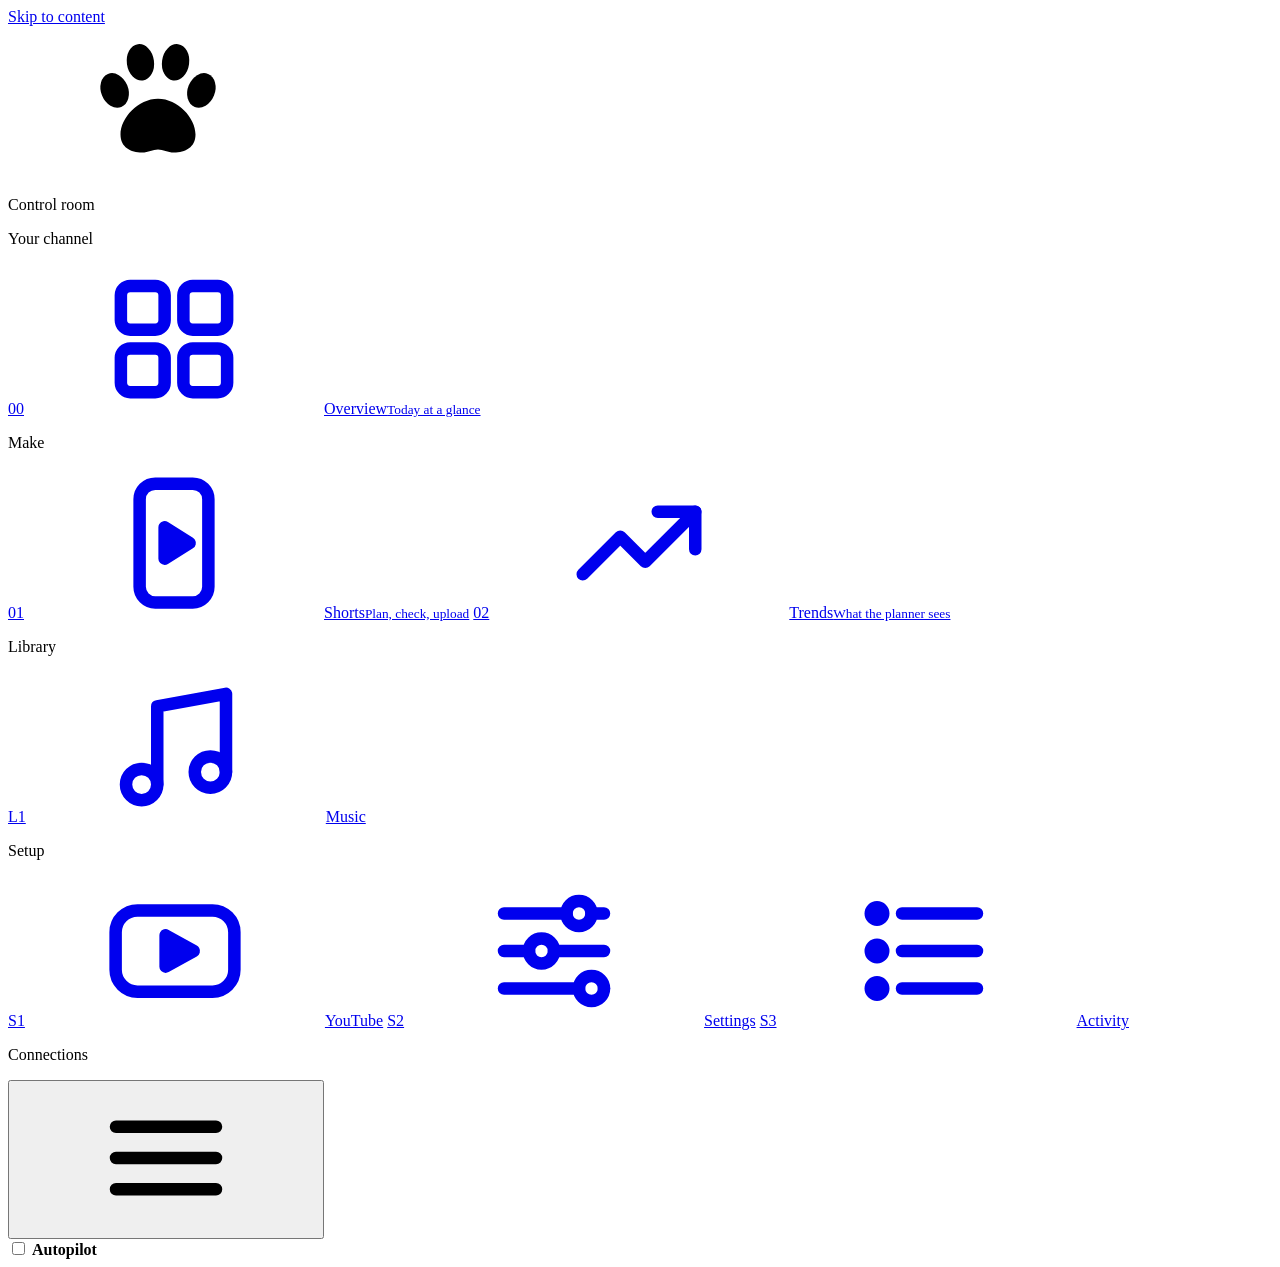
==== dashboard/index.html @ 1d624790 "v1: systematic white dashboard, 36 music tracks with their credit line at upload The dashboard is re" ====
<!doctype html>
<html lang="en">
<head>
  <meta charset="utf-8">
  <meta name="viewport" content="width=device-width, initial-scale=1, viewport-fit=cover">
  <title>Control room</title>
  <meta name="theme-color" content="#f3f3ef">
  <link rel="icon" href="data:image/svg+xml,%3Csvg xmlns='http://www.w3.org/2000/svg' viewBox='0 0 64 64'%3E%3Crect width='64' height='64' rx='14' fill='%23151513'/%3E%3Cg fill='%23e5482b'%3E%3Cellipse cx='32' cy='41' rx='11' ry='9.5'/%3E%3Cellipse cx='17' cy='29' rx='4.6' ry='6'/%3E%3Cellipse cx='26' cy='20' rx='4.6' ry='6.2'/%3E%3Cellipse cx='38' cy='20' rx='4.6' ry='6.2'/%3E%3Cellipse cx='47' cy='29' rx='4.6' ry='6'/%3E%3C/g%3E%3C/svg%3E">
  <link rel="preconnect" href="https://fonts.googleapis.com">
  <link rel="preconnect" href="https://fonts.gstatic.com" crossorigin>
  <link rel="stylesheet" href="https://fonts.googleapis.com/css2?family=IBM+Plex+Mono:wght@400;500;600&family=IBM+Plex+Sans:ital,wght@0,400;0,500;0,600;0,700;1,400&display=swap">
  <link rel="stylesheet" href="/ui/app.css">
</head>
<body>
  <svg width="0" height="0" style="position:absolute" aria-hidden="true">
    <symbol id="paw" viewBox="0 0 64 64">
      <path fill="currentColor" d="M32 31c8.5 0 16 8.2 16 15.3 0 5.5-4.4 7.7-9.2 7.7-2.7 0-4.6-1.3-6.8-1.3s-4.1 1.3-6.8 1.3C20.4 54 16 51.8 16 46.3 16 39.2 23.5 31 32 31z"/>
      <ellipse fill="currentColor" cx="13.5" cy="27.5" rx="5.8" ry="7.6" transform="rotate(-22 13.5 27.5)"/>
      <ellipse fill="currentColor" cx="24.5" cy="15.5" rx="5.8" ry="7.8" transform="rotate(-8 24.5 15.5)"/>
      <ellipse fill="currentColor" cx="39.5" cy="15.5" rx="5.8" ry="7.8" transform="rotate(8 39.5 15.5)"/>
      <ellipse fill="currentColor" cx="50.5" cy="27.5" rx="5.8" ry="7.6" transform="rotate(22 50.5 27.5)"/>
    </symbol>
    <symbol id="ic-overview" viewBox="0 0 24 24"><g fill="none" stroke="currentColor" stroke-width="2" stroke-linejoin="round"><rect x="3.5" y="3.5" width="7" height="7" rx="1.5"/><rect x="13.5" y="3.5" width="7" height="7" rx="1.5"/><rect x="3.5" y="13.5" width="7" height="7" rx="1.5"/><rect x="13.5" y="13.5" width="7" height="7" rx="1.5"/></g></symbol>
    <symbol id="ic-shorts" viewBox="0 0 24 24"><g fill="none" stroke="currentColor" stroke-width="2" stroke-linejoin="round"><rect x="6.5" y="2.5" width="11" height="19" rx="2.5"/><path d="M10.5 9.5v5l4-2.5z" fill="currentColor"/></g></symbol>
    <symbol id="ic-trends" viewBox="0 0 24 24"><g fill="none" stroke="currentColor" stroke-width="2" stroke-linecap="round" stroke-linejoin="round"><path d="M3 17l6-6 4 4 8-8"/><path d="M15 7h6v6"/></g></symbol>
    <symbol id="ic-music" viewBox="0 0 24 24"><g fill="none" stroke="currentColor" stroke-width="2" stroke-linecap="round" stroke-linejoin="round"><path d="M9 18V5.5l11-2V16"/><circle cx="6.5" cy="18" r="2.5"/><circle cx="17.5" cy="16" r="2.5"/></g></symbol>
    <symbol id="ic-youtube" viewBox="0 0 24 24"><g fill="none" stroke="currentColor" stroke-width="2" stroke-linejoin="round"><rect x="2.5" y="5.5" width="19" height="13" rx="3.5"/><path d="M10.5 9.5v5l4.5-2.5z" fill="currentColor"/></g></symbol>
    <symbol id="ic-settings" viewBox="0 0 24 24"><g fill="none" stroke="currentColor" stroke-width="2" stroke-linecap="round"><path d="M4 6h10M18 6h2M4 12h4M12 12h8M4 18h12M20 18h0"/><circle cx="16" cy="6" r="2"/><circle cx="10" cy="12" r="2"/><circle cx="18" cy="18" r="2"/></g></symbol>
    <symbol id="ic-activity" viewBox="0 0 24 24"><g fill="none" stroke="currentColor" stroke-width="2" stroke-linecap="round"><path d="M8 6h12M8 12h12M8 18h12"/><circle cx="4" cy="6" r="1" fill="currentColor"/><circle cx="4" cy="12" r="1" fill="currentColor"/><circle cx="4" cy="18" r="1" fill="currentColor"/></g></symbol>
    <symbol id="ic-menu" viewBox="0 0 24 24"><path d="M4 7h16M4 12h16M4 17h16" fill="none" stroke="currentColor" stroke-width="2" stroke-linecap="round"/></symbol>
  </svg>

  <a class="skip" href="#main">Skip to content</a>

  <div class="app">
    <aside class="sidebar" id="sidebar" aria-label="Sections">
      <div class="brand">
        <span class="brand-mark" aria-hidden="true"><svg><use href="#paw"/></svg></span>
        <div>
          <p class="brand-eyebrow">Control room</p>
          <p class="brand-name" id="channel-name">Your channel</p>
        </div>
      </div>
      <nav class="nav" id="nav">
        <a href="#overview" data-view="overview"><span class="nav-num">00</span><svg class="nav-ic"><use href="#ic-overview"/></svg><span class="nav-label">Overview<small>Today at a glance</small></span></a>
        <p class="nav-group">Make</p>
        <a href="#shorts" data-view="shorts"><span class="nav-num">01</span><svg class="nav-ic"><use href="#ic-shorts"/></svg><span class="nav-label">Shorts<small>Plan, check, upload</small></span><span class="nav-count" id="count-shorts"></span></a>
        <a href="#trends" data-view="trends"><span class="nav-num">02</span><svg class="nav-ic"><use href="#ic-trends"/></svg><span class="nav-label">Trends<small>What the planner sees</small></span></a>
        <p class="nav-group">Library</p>
        <a href="#music" data-view="music"><span class="nav-num">L1</span><svg class="nav-ic"><use href="#ic-music"/></svg><span class="nav-label">Music</span><span class="nav-count" id="count-music"></span></a>
        <p class="nav-group">Setup</p>
        <a href="#youtube" data-view="youtube"><span class="nav-num">S1</span><svg class="nav-ic"><use href="#ic-youtube"/></svg><span class="nav-label">YouTube</span></a>
        <a href="#settings" data-view="settings"><span class="nav-num">S2</span><svg class="nav-ic"><use href="#ic-settings"/></svg><span class="nav-label">Settings</span></a>
        <a href="#activity" data-view="activity"><span class="nav-num">S3</span><svg class="nav-ic"><use href="#ic-activity"/></svg><span class="nav-label">Activity</span></a>
      </nav>
      <div class="connections">
        <p class="nav-group">Connections</p>
        <ul id="services"></ul>
      </div>
    </aside>
    <div class="scrim" id="scrim" hidden></div>

    <div class="main-col">
      <header class="topbar">
        <button class="icon-btn menu-btn" id="menu-btn" type="button" aria-label="Open the menu" aria-controls="sidebar" aria-expanded="false"><svg><use href="#ic-menu"/></svg></button>
        <div class="taskbar" id="task" aria-live="polite"></div>
        <label class="switch" id="pause-switch">
          <input type="checkbox" id="autopost" role="switch">
          <span class="switch-track" aria-hidden="true"><span class="switch-thumb"></span></span>
          <span class="switch-text"><b id="autopost-label">Autopilot</b><small id="autopost-sub"></small></span>
        </label>
      </header>

      <main id="main" tabindex="-1">
        <section class="view" id="view-overview" aria-label="Overview"></section>
        <section class="view" id="view-shorts" aria-label="Shorts" hidden></section>
        <section class="view" id="view-trends" aria-label="Trends" hidden></section>
        <section class="view" id="view-music" aria-label="Music" hidden></section>
        <section class="view" id="view-youtube" aria-label="YouTube" hidden></section>
        <section class="view" id="view-settings" aria-label="Settings" hidden></section>
        <section class="view" id="view-activity" aria-label="Activity" hidden></section>
      </main>
    </div>
  </div>

  <div class="toasts" id="toasts"></div>
  <script type="module" src="/ui/app.js"></script>
</body>
</html>
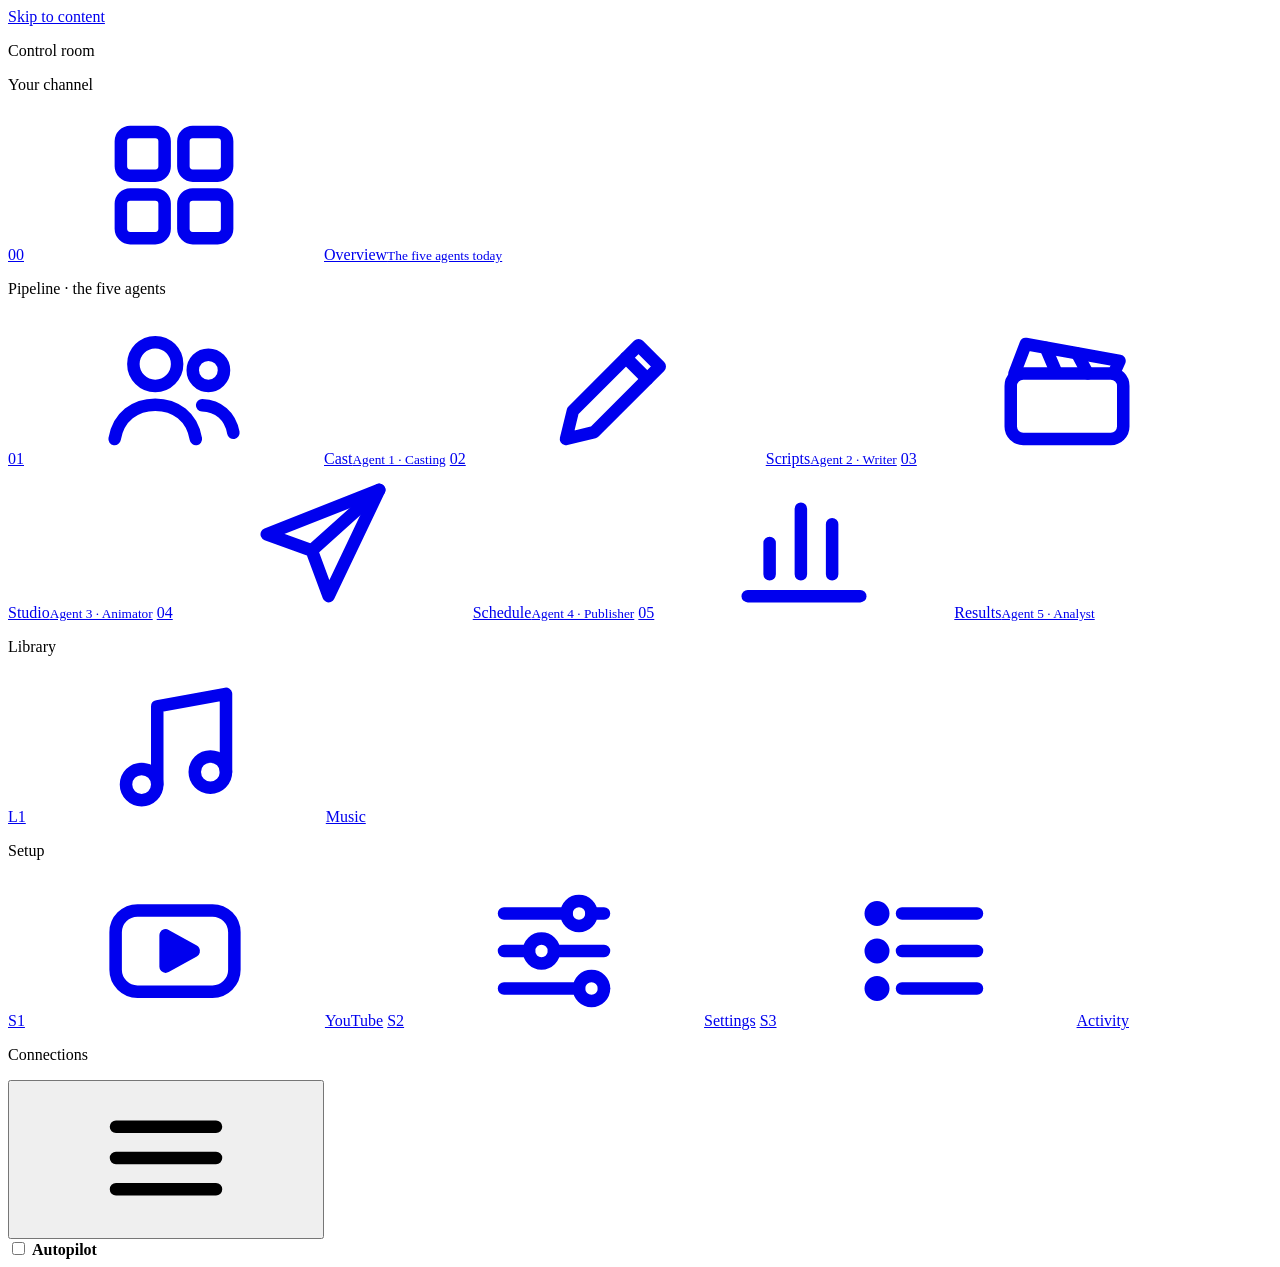
==== commit 6e7b2456: "v3: cartoon sketches by five agents (casting, writer, animator, publisher, analyst) Code-drawn puppe" ====
--- a/dashboard/index.html
+++ b/dashboard/index.html
@@ -5,7 +5,7 @@
   <meta name="viewport" content="width=device-width, initial-scale=1, viewport-fit=cover">
   <title>Control room</title>
   <meta name="theme-color" content="#f3f3ef">
-  <link rel="icon" href="data:image/svg+xml,%3Csvg xmlns='http://www.w3.org/2000/svg' viewBox='0 0 64 64'%3E%3Crect width='64' height='64' rx='14' fill='%23151513'/%3E%3Cg fill='%23e5482b'%3E%3Cellipse cx='32' cy='41' rx='11' ry='9.5'/%3E%3Cellipse cx='17' cy='29' rx='4.6' ry='6'/%3E%3Cellipse cx='26' cy='20' rx='4.6' ry='6.2'/%3E%3Cellipse cx='38' cy='20' rx='4.6' ry='6.2'/%3E%3Cellipse cx='47' cy='29' rx='4.6' ry='6'/%3E%3C/g%3E%3C/svg%3E">
+  <link rel="icon" href="data:image/svg+xml,%3Csvg xmlns='http://www.w3.org/2000/svg' viewBox='0 0 64 64'%3E%3Crect width='64' height='64' rx='14' fill='%23151513'/%3E%3Cpath d='M25 19v26l21-13z' fill='%23e5482b'/%3E%3C/svg%3E">
   <link rel="preconnect" href="https://fonts.googleapis.com">
   <link rel="preconnect" href="https://fonts.gstatic.com" crossorigin>
   <link rel="stylesheet" href="https://fonts.googleapis.com/css2?family=IBM+Plex+Mono:wght@400;500;600&family=IBM+Plex+Sans:ital,wght@0,400;0,500;0,600;0,700;1,400&display=swap">
@@ -13,16 +13,13 @@
 </head>
 <body>
   <svg width="0" height="0" style="position:absolute" aria-hidden="true">
-    <symbol id="paw" viewBox="0 0 64 64">
-      <path fill="currentColor" d="M32 31c8.5 0 16 8.2 16 15.3 0 5.5-4.4 7.7-9.2 7.7-2.7 0-4.6-1.3-6.8-1.3s-4.1 1.3-6.8 1.3C20.4 54 16 51.8 16 46.3 16 39.2 23.5 31 32 31z"/>
-      <ellipse fill="currentColor" cx="13.5" cy="27.5" rx="5.8" ry="7.6" transform="rotate(-22 13.5 27.5)"/>
-      <ellipse fill="currentColor" cx="24.5" cy="15.5" rx="5.8" ry="7.8" transform="rotate(-8 24.5 15.5)"/>
-      <ellipse fill="currentColor" cx="39.5" cy="15.5" rx="5.8" ry="7.8" transform="rotate(8 39.5 15.5)"/>
-      <ellipse fill="currentColor" cx="50.5" cy="27.5" rx="5.8" ry="7.6" transform="rotate(22 50.5 27.5)"/>
-    </symbol>
+    <!-- one emblem per agent, plus the navigation icons -->
+    <symbol id="em-casting" viewBox="0 0 24 24"><g fill="none" stroke="currentColor" stroke-width="2" stroke-linecap="round" stroke-linejoin="round"><circle cx="9" cy="8" r="3.5"/><path d="M2.5 20c.6-3.6 3.3-5.5 6.5-5.5s5.9 1.9 6.5 5.5"/><circle cx="17.5" cy="9" r="2.5"/><path d="M16.5 14.6c2.6.1 4.5 1.7 5 4.4"/></g></symbol>
+    <symbol id="em-writer" viewBox="0 0 24 24"><g fill="none" stroke="currentColor" stroke-width="2" stroke-linecap="round" stroke-linejoin="round"><path d="M4 20l4.5-1.1L19 8.4 15.6 5 5.1 15.5z"/><path d="M13.6 7l3.4 3.4"/></g></symbol>
+    <symbol id="em-animator" viewBox="0 0 24 24"><g fill="none" stroke="currentColor" stroke-width="2" stroke-linecap="round" stroke-linejoin="round"><rect x="3" y="9.5" width="18" height="10.5" rx="2"/><path d="M3.6 9.5 5.4 4.8l15 2.7-.9 2"/><path d="M8.6 5.4l1.7 4M13.6 6.3l1.7 3.2"/></g></symbol>
+    <symbol id="em-publisher" viewBox="0 0 24 24"><g fill="none" stroke="currentColor" stroke-width="2" stroke-linecap="round" stroke-linejoin="round"><path d="M21 3.5 3 10.6l7.2 2.6 2.7 7.3z"/><path d="M10.2 13.2 21 3.5"/></g></symbol>
+    <symbol id="em-analyst" viewBox="0 0 24 24"><g fill="none" stroke="currentColor" stroke-width="2" stroke-linecap="round" stroke-linejoin="round"><path d="M3 20.5h18"/><path d="M6.5 17v-5M11.5 17V6.5M16.5 17v-8"/></g></symbol>
     <symbol id="ic-overview" viewBox="0 0 24 24"><g fill="none" stroke="currentColor" stroke-width="2" stroke-linejoin="round"><rect x="3.5" y="3.5" width="7" height="7" rx="1.5"/><rect x="13.5" y="3.5" width="7" height="7" rx="1.5"/><rect x="3.5" y="13.5" width="7" height="7" rx="1.5"/><rect x="13.5" y="13.5" width="7" height="7" rx="1.5"/></g></symbol>
-    <symbol id="ic-shorts" viewBox="0 0 24 24"><g fill="none" stroke="currentColor" stroke-width="2" stroke-linejoin="round"><rect x="6.5" y="2.5" width="11" height="19" rx="2.5"/><path d="M10.5 9.5v5l4-2.5z" fill="currentColor"/></g></symbol>
-    <symbol id="ic-trends" viewBox="0 0 24 24"><g fill="none" stroke="currentColor" stroke-width="2" stroke-linecap="round" stroke-linejoin="round"><path d="M3 17l6-6 4 4 8-8"/><path d="M15 7h6v6"/></g></symbol>
     <symbol id="ic-music" viewBox="0 0 24 24"><g fill="none" stroke="currentColor" stroke-width="2" stroke-linecap="round" stroke-linejoin="round"><path d="M9 18V5.5l11-2V16"/><circle cx="6.5" cy="18" r="2.5"/><circle cx="17.5" cy="16" r="2.5"/></g></symbol>
     <symbol id="ic-youtube" viewBox="0 0 24 24"><g fill="none" stroke="currentColor" stroke-width="2" stroke-linejoin="round"><rect x="2.5" y="5.5" width="19" height="13" rx="3.5"/><path d="M10.5 9.5v5l4.5-2.5z" fill="currentColor"/></g></symbol>
     <symbol id="ic-settings" viewBox="0 0 24 24"><g fill="none" stroke="currentColor" stroke-width="2" stroke-linecap="round"><path d="M4 6h10M18 6h2M4 12h4M12 12h8M4 18h12M20 18h0"/><circle cx="16" cy="6" r="2"/><circle cx="10" cy="12" r="2"/><circle cx="18" cy="18" r="2"/></g></symbol>
@@ -35,17 +32,20 @@
   <div class="app">
     <aside class="sidebar" id="sidebar" aria-label="Sections">
       <div class="brand">
-        <span class="brand-mark" aria-hidden="true"><svg><use href="#paw"/></svg></span>
+        <span class="brand-mark" aria-hidden="true"></span>
         <div>
           <p class="brand-eyebrow">Control room</p>
           <p class="brand-name" id="channel-name">Your channel</p>
         </div>
       </div>
       <nav class="nav" id="nav">
-        <a href="#overview" data-view="overview"><span class="nav-num">00</span><svg class="nav-ic"><use href="#ic-overview"/></svg><span class="nav-label">Overview<small>Today at a glance</small></span></a>
-        <p class="nav-group">Make</p>
-        <a href="#shorts" data-view="shorts"><span class="nav-num">01</span><svg class="nav-ic"><use href="#ic-shorts"/></svg><span class="nav-label">Shorts<small>Plan, check, upload</small></span><span class="nav-count" id="count-shorts"></span></a>
-        <a href="#trends" data-view="trends"><span class="nav-num">02</span><svg class="nav-ic"><use href="#ic-trends"/></svg><span class="nav-label">Trends<small>What the planner sees</small></span></a>
+        <a href="#overview" data-view="overview"><span class="nav-num">00</span><svg class="nav-ic"><use href="#ic-overview"/></svg><span class="nav-label">Overview<small>The five agents today</small></span></a>
+        <p class="nav-group">Pipeline · the five agents</p>
+        <a href="#cast" data-view="cast" data-agent="casting"><span class="nav-num">01</span><svg class="nav-ic"><use href="#em-casting"/></svg><span class="nav-label">Cast<small>Agent 1 · Casting</small></span><span class="nav-count" id="count-cast"></span></a>
+        <a href="#scripts" data-view="scripts" data-agent="writer"><span class="nav-num">02</span><svg class="nav-ic"><use href="#em-writer"/></svg><span class="nav-label">Scripts<small>Agent 2 · Writer</small></span><span class="nav-count" id="count-scripts"></span></a>
+        <a href="#studio" data-view="studio" data-agent="animator"><span class="nav-num">03</span><svg class="nav-ic"><use href="#em-animator"/></svg><span class="nav-label">Studio<small>Agent 3 · Animator</small></span></a>
+        <a href="#schedule" data-view="schedule" data-agent="publisher"><span class="nav-num">04</span><svg class="nav-ic"><use href="#em-publisher"/></svg><span class="nav-label">Schedule<small>Agent 4 · Publisher</small></span><span class="nav-count" id="count-schedule"></span></a>
+        <a href="#results" data-view="results" data-agent="analyst"><span class="nav-num">05</span><svg class="nav-ic"><use href="#em-analyst"/></svg><span class="nav-label">Results<small>Agent 5 · Analyst</small></span></a>
         <p class="nav-group">Library</p>
         <a href="#music" data-view="music"><span class="nav-num">L1</span><svg class="nav-ic"><use href="#ic-music"/></svg><span class="nav-label">Music</span><span class="nav-count" id="count-music"></span></a>
         <p class="nav-group">Setup</p>
@@ -73,8 +73,11 @@
 
       <main id="main" tabindex="-1">
         <section class="view" id="view-overview" aria-label="Overview"></section>
-        <section class="view" id="view-shorts" aria-label="Shorts" hidden></section>
-        <section class="view" id="view-trends" aria-label="Trends" hidden></section>
+        <section class="view" id="view-cast" aria-label="Cast" hidden></section>
+        <section class="view" id="view-scripts" aria-label="Scripts" hidden></section>
+        <section class="view" id="view-studio" aria-label="Studio" hidden></section>
+        <section class="view" id="view-schedule" aria-label="Schedule" hidden></section>
+        <section class="view" id="view-results" aria-label="Results" hidden></section>
         <section class="view" id="view-music" aria-label="Music" hidden></section>
         <section class="view" id="view-youtube" aria-label="YouTube" hidden></section>
         <section class="view" id="view-settings" aria-label="Settings" hidden></section>
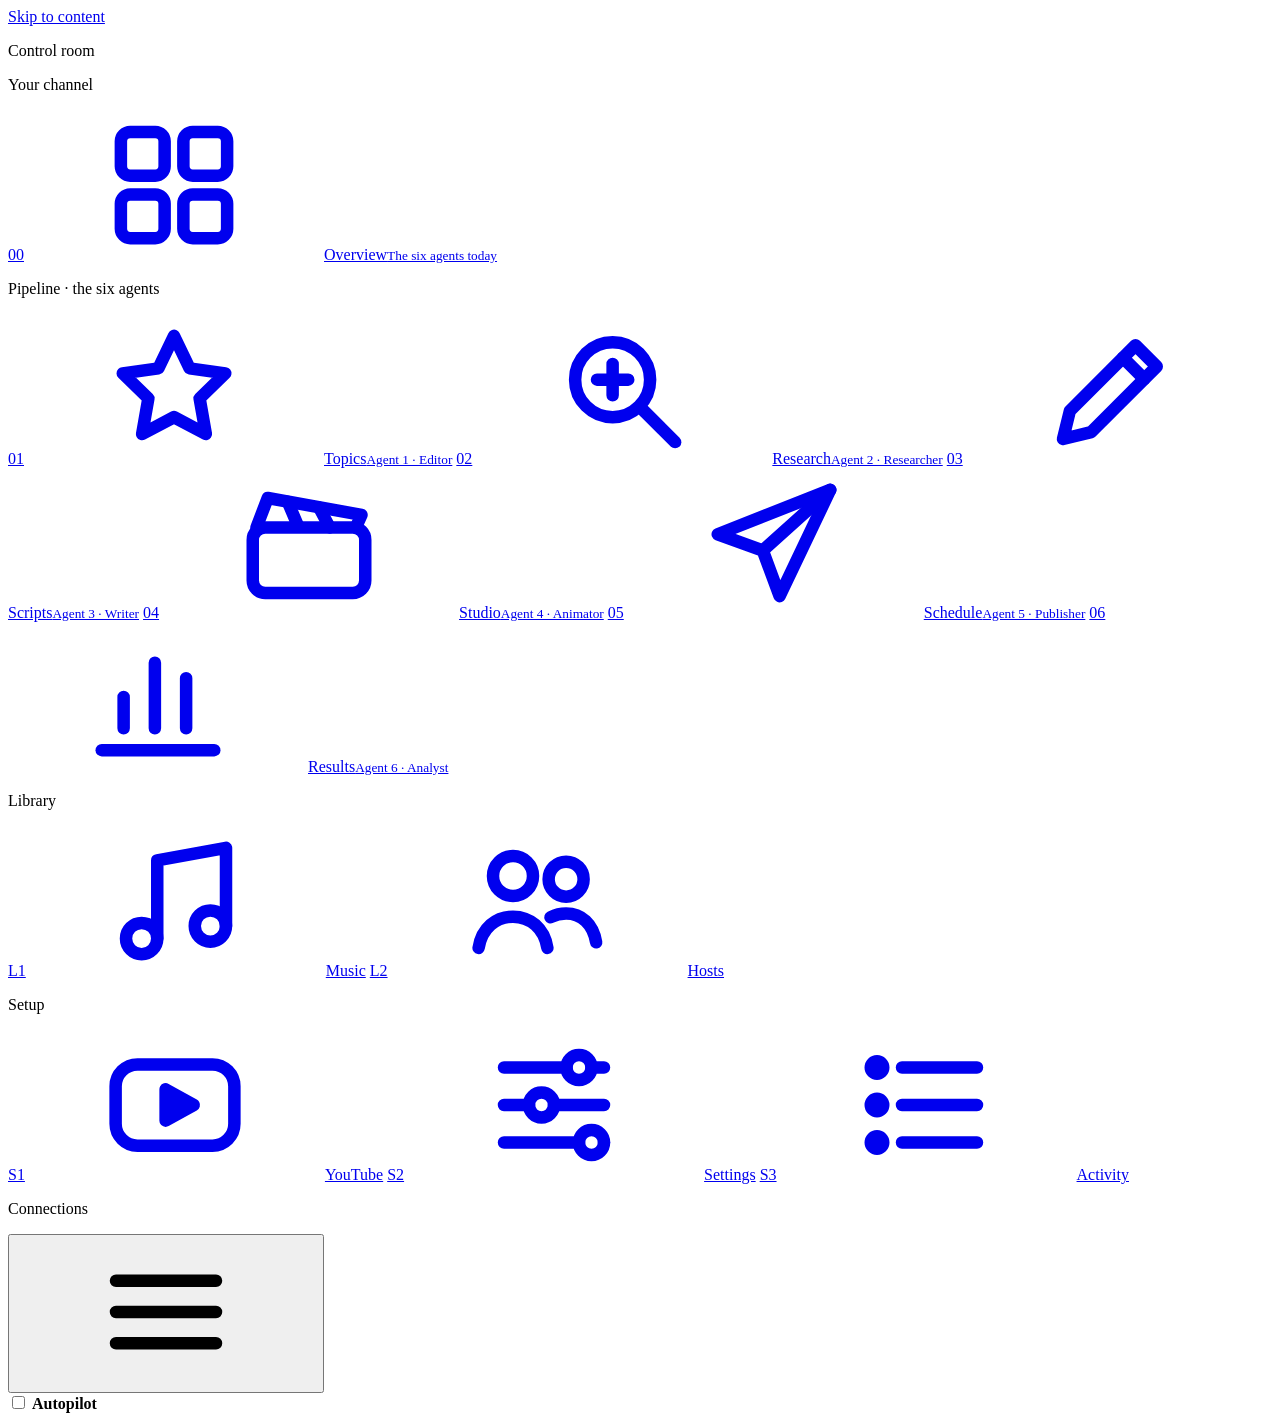
==== commit 171fcce0: "v4: 60-second case studies by six agents with two cartoon hosts Editor picks the case and angle; Res" ====
--- a/dashboard/index.html
+++ b/dashboard/index.html
@@ -14,13 +14,15 @@
 <body>
   <svg width="0" height="0" style="position:absolute" aria-hidden="true">
     <!-- one emblem per agent, plus the navigation icons -->
-    <symbol id="em-casting" viewBox="0 0 24 24"><g fill="none" stroke="currentColor" stroke-width="2" stroke-linecap="round" stroke-linejoin="round"><circle cx="9" cy="8" r="3.5"/><path d="M2.5 20c.6-3.6 3.3-5.5 6.5-5.5s5.9 1.9 6.5 5.5"/><circle cx="17.5" cy="9" r="2.5"/><path d="M16.5 14.6c2.6.1 4.5 1.7 5 4.4"/></g></symbol>
+    <symbol id="em-editor" viewBox="0 0 24 24"><g fill="none" stroke="currentColor" stroke-width="2" stroke-linecap="round" stroke-linejoin="round"><path d="M12 3.5l2.5 5.2 5.7.8-4.1 4 1 5.7-5.1-2.7-5.1 2.7 1-5.7-4.1-4 5.7-.8z"/></g></symbol>
+    <symbol id="em-researcher" viewBox="0 0 24 24"><g fill="none" stroke="currentColor" stroke-width="2" stroke-linecap="round" stroke-linejoin="round"><circle cx="10.5" cy="10.5" r="6"/><path d="M15 15l5.5 5.5"/><path d="M8 10.5h5M10.5 8v5"/></g></symbol>
     <symbol id="em-writer" viewBox="0 0 24 24"><g fill="none" stroke="currentColor" stroke-width="2" stroke-linecap="round" stroke-linejoin="round"><path d="M4 20l4.5-1.1L19 8.4 15.6 5 5.1 15.5z"/><path d="M13.6 7l3.4 3.4"/></g></symbol>
     <symbol id="em-animator" viewBox="0 0 24 24"><g fill="none" stroke="currentColor" stroke-width="2" stroke-linecap="round" stroke-linejoin="round"><rect x="3" y="9.5" width="18" height="10.5" rx="2"/><path d="M3.6 9.5 5.4 4.8l15 2.7-.9 2"/><path d="M8.6 5.4l1.7 4M13.6 6.3l1.7 3.2"/></g></symbol>
     <symbol id="em-publisher" viewBox="0 0 24 24"><g fill="none" stroke="currentColor" stroke-width="2" stroke-linecap="round" stroke-linejoin="round"><path d="M21 3.5 3 10.6l7.2 2.6 2.7 7.3z"/><path d="M10.2 13.2 21 3.5"/></g></symbol>
     <symbol id="em-analyst" viewBox="0 0 24 24"><g fill="none" stroke="currentColor" stroke-width="2" stroke-linecap="round" stroke-linejoin="round"><path d="M3 20.5h18"/><path d="M6.5 17v-5M11.5 17V6.5M16.5 17v-8"/></g></symbol>
     <symbol id="ic-overview" viewBox="0 0 24 24"><g fill="none" stroke="currentColor" stroke-width="2" stroke-linejoin="round"><rect x="3.5" y="3.5" width="7" height="7" rx="1.5"/><rect x="13.5" y="3.5" width="7" height="7" rx="1.5"/><rect x="3.5" y="13.5" width="7" height="7" rx="1.5"/><rect x="13.5" y="13.5" width="7" height="7" rx="1.5"/></g></symbol>
     <symbol id="ic-music" viewBox="0 0 24 24"><g fill="none" stroke="currentColor" stroke-width="2" stroke-linecap="round" stroke-linejoin="round"><path d="M9 18V5.5l11-2V16"/><circle cx="6.5" cy="18" r="2.5"/><circle cx="17.5" cy="16" r="2.5"/></g></symbol>
+    <symbol id="ic-hosts" viewBox="0 0 24 24"><g fill="none" stroke="currentColor" stroke-width="2" stroke-linecap="round" stroke-linejoin="round"><circle cx="8" cy="8" r="3.2"/><circle cx="16.5" cy="8.5" r="2.8"/><path d="M2.5 19.5c.5-3.2 2.8-5 5.5-5s5 1.8 5.5 5"/><path d="M14 14.6c.8-.4 1.6-.6 2.5-.6 2.4 0 4.3 1.6 4.8 4.6"/></g></symbol>
     <symbol id="ic-youtube" viewBox="0 0 24 24"><g fill="none" stroke="currentColor" stroke-width="2" stroke-linejoin="round"><rect x="2.5" y="5.5" width="19" height="13" rx="3.5"/><path d="M10.5 9.5v5l4.5-2.5z" fill="currentColor"/></g></symbol>
     <symbol id="ic-settings" viewBox="0 0 24 24"><g fill="none" stroke="currentColor" stroke-width="2" stroke-linecap="round"><path d="M4 6h10M18 6h2M4 12h4M12 12h8M4 18h12M20 18h0"/><circle cx="16" cy="6" r="2"/><circle cx="10" cy="12" r="2"/><circle cx="18" cy="18" r="2"/></g></symbol>
     <symbol id="ic-activity" viewBox="0 0 24 24"><g fill="none" stroke="currentColor" stroke-width="2" stroke-linecap="round"><path d="M8 6h12M8 12h12M8 18h12"/><circle cx="4" cy="6" r="1" fill="currentColor"/><circle cx="4" cy="12" r="1" fill="currentColor"/><circle cx="4" cy="18" r="1" fill="currentColor"/></g></symbol>
@@ -39,15 +41,17 @@
         </div>
       </div>
       <nav class="nav" id="nav">
-        <a href="#overview" data-view="overview"><span class="nav-num">00</span><svg class="nav-ic"><use href="#ic-overview"/></svg><span class="nav-label">Overview<small>The five agents today</small></span></a>
-        <p class="nav-group">Pipeline · the five agents</p>
-        <a href="#cast" data-view="cast" data-agent="casting"><span class="nav-num">01</span><svg class="nav-ic"><use href="#em-casting"/></svg><span class="nav-label">Cast<small>Agent 1 · Casting</small></span><span class="nav-count" id="count-cast"></span></a>
-        <a href="#scripts" data-view="scripts" data-agent="writer"><span class="nav-num">02</span><svg class="nav-ic"><use href="#em-writer"/></svg><span class="nav-label">Scripts<small>Agent 2 · Writer</small></span><span class="nav-count" id="count-scripts"></span></a>
-        <a href="#studio" data-view="studio" data-agent="animator"><span class="nav-num">03</span><svg class="nav-ic"><use href="#em-animator"/></svg><span class="nav-label">Studio<small>Agent 3 · Animator</small></span></a>
-        <a href="#schedule" data-view="schedule" data-agent="publisher"><span class="nav-num">04</span><svg class="nav-ic"><use href="#em-publisher"/></svg><span class="nav-label">Schedule<small>Agent 4 · Publisher</small></span><span class="nav-count" id="count-schedule"></span></a>
-        <a href="#results" data-view="results" data-agent="analyst"><span class="nav-num">05</span><svg class="nav-ic"><use href="#em-analyst"/></svg><span class="nav-label">Results<small>Agent 5 · Analyst</small></span></a>
+        <a href="#overview" data-view="overview"><span class="nav-num">00</span><svg class="nav-ic"><use href="#ic-overview"/></svg><span class="nav-label">Overview<small>The six agents today</small></span></a>
+        <p class="nav-group">Pipeline · the six agents</p>
+        <a href="#topics" data-view="topics" data-agent="editor"><span class="nav-num">01</span><svg class="nav-ic"><use href="#em-editor"/></svg><span class="nav-label">Topics<small>Agent 1 · Editor</small></span><span class="nav-count" id="count-topics"></span></a>
+        <a href="#research" data-view="research" data-agent="researcher"><span class="nav-num">02</span><svg class="nav-ic"><use href="#em-researcher"/></svg><span class="nav-label">Research<small>Agent 2 · Researcher</small></span></a>
+        <a href="#scripts" data-view="scripts" data-agent="writer"><span class="nav-num">03</span><svg class="nav-ic"><use href="#em-writer"/></svg><span class="nav-label">Scripts<small>Agent 3 · Writer</small></span><span class="nav-count" id="count-scripts"></span></a>
+        <a href="#studio" data-view="studio" data-agent="animator"><span class="nav-num">04</span><svg class="nav-ic"><use href="#em-animator"/></svg><span class="nav-label">Studio<small>Agent 4 · Animator</small></span><span class="nav-count nav-alert" id="count-studio" title="Cases waiting for your OK"></span></a>
+        <a href="#schedule" data-view="schedule" data-agent="publisher"><span class="nav-num">05</span><svg class="nav-ic"><use href="#em-publisher"/></svg><span class="nav-label">Schedule<small>Agent 5 · Publisher</small></span><span class="nav-count" id="count-schedule"></span></a>
+        <a href="#results" data-view="results" data-agent="analyst"><span class="nav-num">06</span><svg class="nav-ic"><use href="#em-analyst"/></svg><span class="nav-label">Results<small>Agent 6 · Analyst</small></span></a>
         <p class="nav-group">Library</p>
         <a href="#music" data-view="music"><span class="nav-num">L1</span><svg class="nav-ic"><use href="#ic-music"/></svg><span class="nav-label">Music</span><span class="nav-count" id="count-music"></span></a>
+        <a href="#hosts" data-view="hosts"><span class="nav-num">L2</span><svg class="nav-ic"><use href="#ic-hosts"/></svg><span class="nav-label">Hosts</span></a>
         <p class="nav-group">Setup</p>
         <a href="#youtube" data-view="youtube"><span class="nav-num">S1</span><svg class="nav-ic"><use href="#ic-youtube"/></svg><span class="nav-label">YouTube</span></a>
         <a href="#settings" data-view="settings"><span class="nav-num">S2</span><svg class="nav-ic"><use href="#ic-settings"/></svg><span class="nav-label">Settings</span></a>
@@ -73,12 +77,14 @@
 
       <main id="main" tabindex="-1">
         <section class="view" id="view-overview" aria-label="Overview"></section>
-        <section class="view" id="view-cast" aria-label="Cast" hidden></section>
+        <section class="view" id="view-topics" aria-label="Topics" hidden></section>
+        <section class="view" id="view-research" aria-label="Research" hidden></section>
         <section class="view" id="view-scripts" aria-label="Scripts" hidden></section>
         <section class="view" id="view-studio" aria-label="Studio" hidden></section>
         <section class="view" id="view-schedule" aria-label="Schedule" hidden></section>
         <section class="view" id="view-results" aria-label="Results" hidden></section>
         <section class="view" id="view-music" aria-label="Music" hidden></section>
+        <section class="view" id="view-hosts" aria-label="Hosts" hidden></section>
         <section class="view" id="view-youtube" aria-label="YouTube" hidden></section>
         <section class="view" id="view-settings" aria-label="Settings" hidden></section>
         <section class="view" id="view-activity" aria-label="Activity" hidden></section>
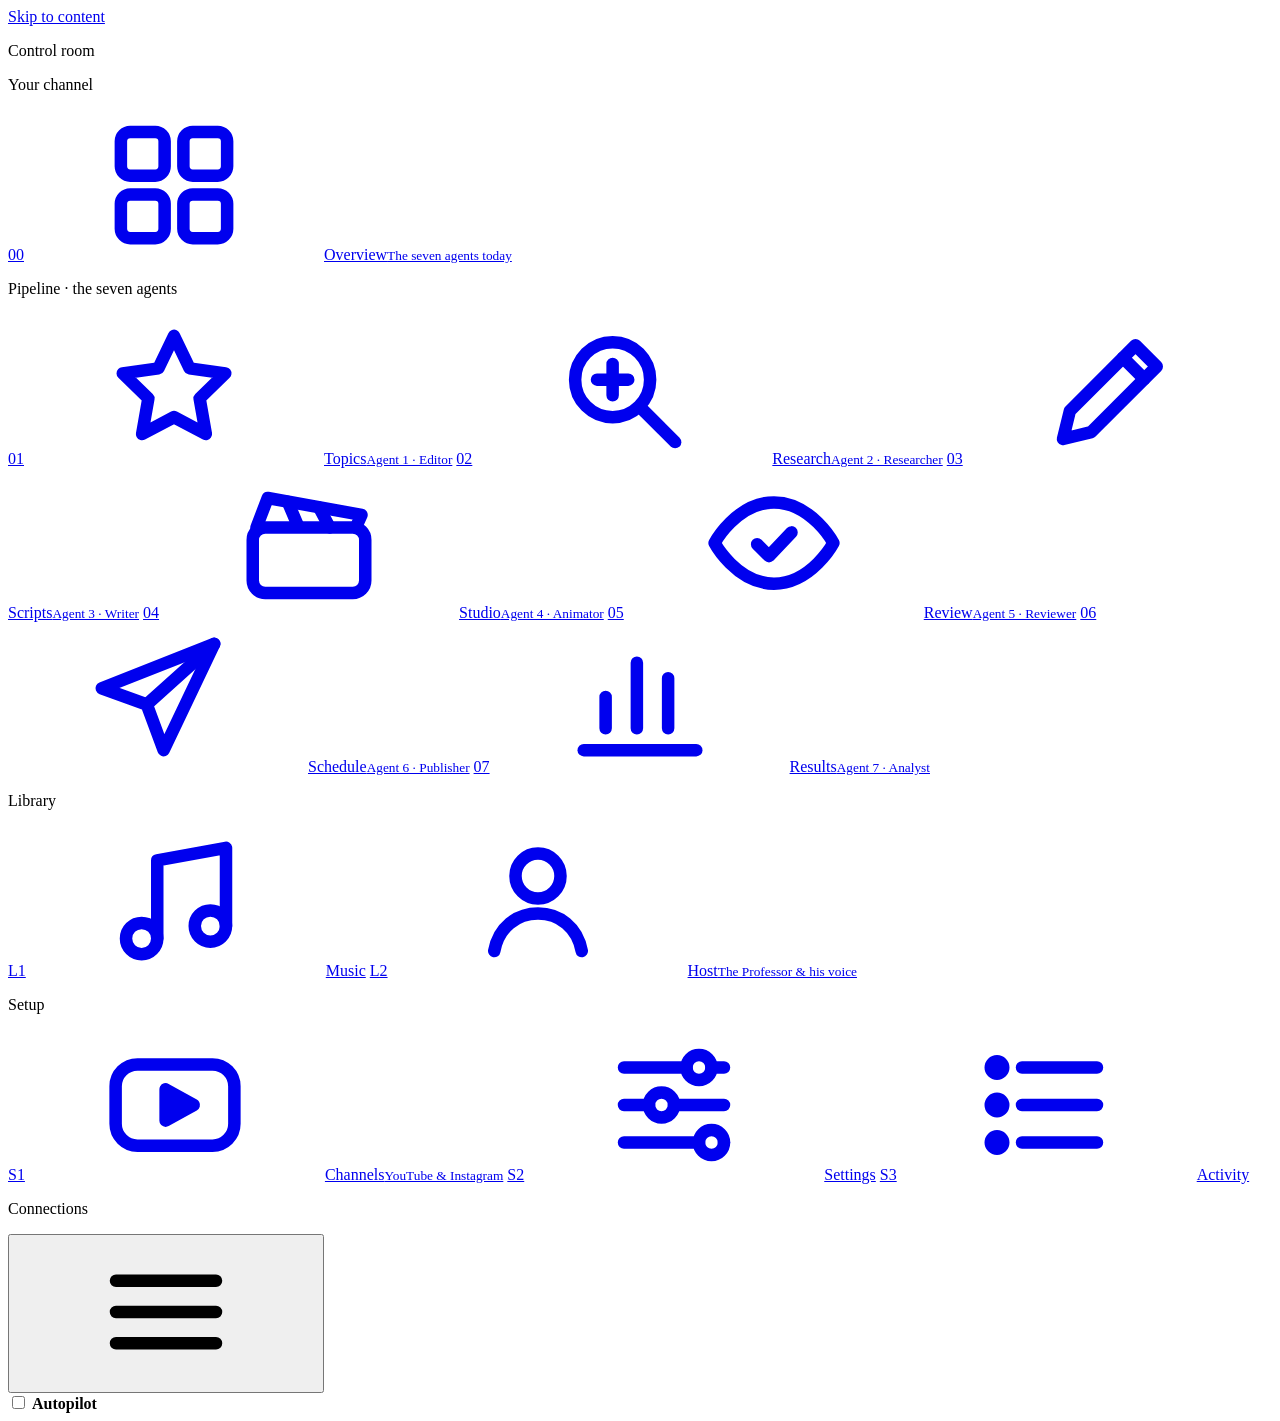
==== commit 0987d60e: "v5: documentary cases told by the Professor, seven agents with a Reviewer, Reels, the cloud The Prof" ====
--- a/dashboard/index.html
+++ b/dashboard/index.html
@@ -18,11 +18,13 @@
     <symbol id="em-researcher" viewBox="0 0 24 24"><g fill="none" stroke="currentColor" stroke-width="2" stroke-linecap="round" stroke-linejoin="round"><circle cx="10.5" cy="10.5" r="6"/><path d="M15 15l5.5 5.5"/><path d="M8 10.5h5M10.5 8v5"/></g></symbol>
     <symbol id="em-writer" viewBox="0 0 24 24"><g fill="none" stroke="currentColor" stroke-width="2" stroke-linecap="round" stroke-linejoin="round"><path d="M4 20l4.5-1.1L19 8.4 15.6 5 5.1 15.5z"/><path d="M13.6 7l3.4 3.4"/></g></symbol>
     <symbol id="em-animator" viewBox="0 0 24 24"><g fill="none" stroke="currentColor" stroke-width="2" stroke-linecap="round" stroke-linejoin="round"><rect x="3" y="9.5" width="18" height="10.5" rx="2"/><path d="M3.6 9.5 5.4 4.8l15 2.7-.9 2"/><path d="M8.6 5.4l1.7 4M13.6 6.3l1.7 3.2"/></g></symbol>
+    <symbol id="em-reviewer" viewBox="0 0 24 24"><g fill="none" stroke="currentColor" stroke-width="2" stroke-linecap="round" stroke-linejoin="round"><path d="M2.5 12s3.5-6.5 9.5-6.5S21.5 12 21.5 12s-3.5 6.5-9.5 6.5S2.5 12 2.5 12z"/><path d="M9.3 12.2l1.9 1.9 3.6-3.8"/></g></symbol>
+    <symbol id="ic-instagram" viewBox="0 0 24 24"><g fill="none" stroke="currentColor" stroke-width="2" stroke-linecap="round" stroke-linejoin="round"><rect x="3.5" y="3.5" width="17" height="17" rx="5"/><circle cx="12" cy="12" r="3.8"/><circle cx="17.2" cy="6.8" r=".6" fill="currentColor"/></g></symbol>
     <symbol id="em-publisher" viewBox="0 0 24 24"><g fill="none" stroke="currentColor" stroke-width="2" stroke-linecap="round" stroke-linejoin="round"><path d="M21 3.5 3 10.6l7.2 2.6 2.7 7.3z"/><path d="M10.2 13.2 21 3.5"/></g></symbol>
     <symbol id="em-analyst" viewBox="0 0 24 24"><g fill="none" stroke="currentColor" stroke-width="2" stroke-linecap="round" stroke-linejoin="round"><path d="M3 20.5h18"/><path d="M6.5 17v-5M11.5 17V6.5M16.5 17v-8"/></g></symbol>
     <symbol id="ic-overview" viewBox="0 0 24 24"><g fill="none" stroke="currentColor" stroke-width="2" stroke-linejoin="round"><rect x="3.5" y="3.5" width="7" height="7" rx="1.5"/><rect x="13.5" y="3.5" width="7" height="7" rx="1.5"/><rect x="3.5" y="13.5" width="7" height="7" rx="1.5"/><rect x="13.5" y="13.5" width="7" height="7" rx="1.5"/></g></symbol>
     <symbol id="ic-music" viewBox="0 0 24 24"><g fill="none" stroke="currentColor" stroke-width="2" stroke-linecap="round" stroke-linejoin="round"><path d="M9 18V5.5l11-2V16"/><circle cx="6.5" cy="18" r="2.5"/><circle cx="17.5" cy="16" r="2.5"/></g></symbol>
-    <symbol id="ic-hosts" viewBox="0 0 24 24"><g fill="none" stroke="currentColor" stroke-width="2" stroke-linecap="round" stroke-linejoin="round"><circle cx="8" cy="8" r="3.2"/><circle cx="16.5" cy="8.5" r="2.8"/><path d="M2.5 19.5c.5-3.2 2.8-5 5.5-5s5 1.8 5.5 5"/><path d="M14 14.6c.8-.4 1.6-.6 2.5-.6 2.4 0 4.3 1.6 4.8 4.6"/></g></symbol>
+    <symbol id="ic-host" viewBox="0 0 24 24"><g fill="none" stroke="currentColor" stroke-width="2" stroke-linecap="round" stroke-linejoin="round"><circle cx="12" cy="8" r="3.6"/><path d="M5 20c.7-3.8 3.6-6 7-6s6.3 2.2 7 6"/></g></symbol>
     <symbol id="ic-youtube" viewBox="0 0 24 24"><g fill="none" stroke="currentColor" stroke-width="2" stroke-linejoin="round"><rect x="2.5" y="5.5" width="19" height="13" rx="3.5"/><path d="M10.5 9.5v5l4.5-2.5z" fill="currentColor"/></g></symbol>
     <symbol id="ic-settings" viewBox="0 0 24 24"><g fill="none" stroke="currentColor" stroke-width="2" stroke-linecap="round"><path d="M4 6h10M18 6h2M4 12h4M12 12h8M4 18h12M20 18h0"/><circle cx="16" cy="6" r="2"/><circle cx="10" cy="12" r="2"/><circle cx="18" cy="18" r="2"/></g></symbol>
     <symbol id="ic-activity" viewBox="0 0 24 24"><g fill="none" stroke="currentColor" stroke-width="2" stroke-linecap="round"><path d="M8 6h12M8 12h12M8 18h12"/><circle cx="4" cy="6" r="1" fill="currentColor"/><circle cx="4" cy="12" r="1" fill="currentColor"/><circle cx="4" cy="18" r="1" fill="currentColor"/></g></symbol>
@@ -41,19 +43,20 @@
         </div>
       </div>
       <nav class="nav" id="nav">
-        <a href="#overview" data-view="overview"><span class="nav-num">00</span><svg class="nav-ic"><use href="#ic-overview"/></svg><span class="nav-label">Overview<small>The six agents today</small></span></a>
-        <p class="nav-group">Pipeline · the six agents</p>
+        <a href="#overview" data-view="overview"><span class="nav-num">00</span><svg class="nav-ic"><use href="#ic-overview"/></svg><span class="nav-label">Overview<small>The seven agents today</small></span></a>
+        <p class="nav-group">Pipeline · the seven agents</p>
         <a href="#topics" data-view="topics" data-agent="editor"><span class="nav-num">01</span><svg class="nav-ic"><use href="#em-editor"/></svg><span class="nav-label">Topics<small>Agent 1 · Editor</small></span><span class="nav-count" id="count-topics"></span></a>
         <a href="#research" data-view="research" data-agent="researcher"><span class="nav-num">02</span><svg class="nav-ic"><use href="#em-researcher"/></svg><span class="nav-label">Research<small>Agent 2 · Researcher</small></span></a>
         <a href="#scripts" data-view="scripts" data-agent="writer"><span class="nav-num">03</span><svg class="nav-ic"><use href="#em-writer"/></svg><span class="nav-label">Scripts<small>Agent 3 · Writer</small></span><span class="nav-count" id="count-scripts"></span></a>
         <a href="#studio" data-view="studio" data-agent="animator"><span class="nav-num">04</span><svg class="nav-ic"><use href="#em-animator"/></svg><span class="nav-label">Studio<small>Agent 4 · Animator</small></span><span class="nav-count nav-alert" id="count-studio" title="Cases waiting for your OK"></span></a>
-        <a href="#schedule" data-view="schedule" data-agent="publisher"><span class="nav-num">05</span><svg class="nav-ic"><use href="#em-publisher"/></svg><span class="nav-label">Schedule<small>Agent 5 · Publisher</small></span><span class="nav-count" id="count-schedule"></span></a>
-        <a href="#results" data-view="results" data-agent="analyst"><span class="nav-num">06</span><svg class="nav-ic"><use href="#em-analyst"/></svg><span class="nav-label">Results<small>Agent 6 · Analyst</small></span></a>
+        <a href="#review" data-view="review" data-agent="reviewer"><span class="nav-num">05</span><svg class="nav-ic"><use href="#em-reviewer"/></svg><span class="nav-label">Review<small>Agent 5 · Reviewer</small></span><span class="nav-count nav-alert" id="count-review" title="Cases the Reviewer held for you"></span></a>
+        <a href="#schedule" data-view="schedule" data-agent="publisher"><span class="nav-num">06</span><svg class="nav-ic"><use href="#em-publisher"/></svg><span class="nav-label">Schedule<small>Agent 6 · Publisher</small></span><span class="nav-count" id="count-schedule"></span></a>
+        <a href="#results" data-view="results" data-agent="analyst"><span class="nav-num">07</span><svg class="nav-ic"><use href="#em-analyst"/></svg><span class="nav-label">Results<small>Agent 7 · Analyst</small></span></a>
         <p class="nav-group">Library</p>
         <a href="#music" data-view="music"><span class="nav-num">L1</span><svg class="nav-ic"><use href="#ic-music"/></svg><span class="nav-label">Music</span><span class="nav-count" id="count-music"></span></a>
-        <a href="#hosts" data-view="hosts"><span class="nav-num">L2</span><svg class="nav-ic"><use href="#ic-hosts"/></svg><span class="nav-label">Hosts</span></a>
+        <a href="#host" data-view="host"><span class="nav-num">L2</span><svg class="nav-ic"><use href="#ic-host"/></svg><span class="nav-label">Host<small>The Professor &amp; his voice</small></span></a>
         <p class="nav-group">Setup</p>
-        <a href="#youtube" data-view="youtube"><span class="nav-num">S1</span><svg class="nav-ic"><use href="#ic-youtube"/></svg><span class="nav-label">YouTube</span></a>
+        <a href="#youtube" data-view="youtube"><span class="nav-num">S1</span><svg class="nav-ic"><use href="#ic-youtube"/></svg><span class="nav-label">Channels<small>YouTube &amp; Instagram</small></span></a>
         <a href="#settings" data-view="settings"><span class="nav-num">S2</span><svg class="nav-ic"><use href="#ic-settings"/></svg><span class="nav-label">Settings</span></a>
         <a href="#activity" data-view="activity"><span class="nav-num">S3</span><svg class="nav-ic"><use href="#ic-activity"/></svg><span class="nav-label">Activity</span></a>
       </nav>
@@ -81,10 +84,11 @@
         <section class="view" id="view-research" aria-label="Research" hidden></section>
         <section class="view" id="view-scripts" aria-label="Scripts" hidden></section>
         <section class="view" id="view-studio" aria-label="Studio" hidden></section>
+        <section class="view" id="view-review" aria-label="Review" hidden></section>
         <section class="view" id="view-schedule" aria-label="Schedule" hidden></section>
         <section class="view" id="view-results" aria-label="Results" hidden></section>
         <section class="view" id="view-music" aria-label="Music" hidden></section>
-        <section class="view" id="view-hosts" aria-label="Hosts" hidden></section>
+        <section class="view" id="view-host" aria-label="Host" hidden></section>
         <section class="view" id="view-youtube" aria-label="YouTube" hidden></section>
         <section class="view" id="view-settings" aria-label="Settings" hidden></section>
         <section class="view" id="view-activity" aria-label="Activity" hidden></section>
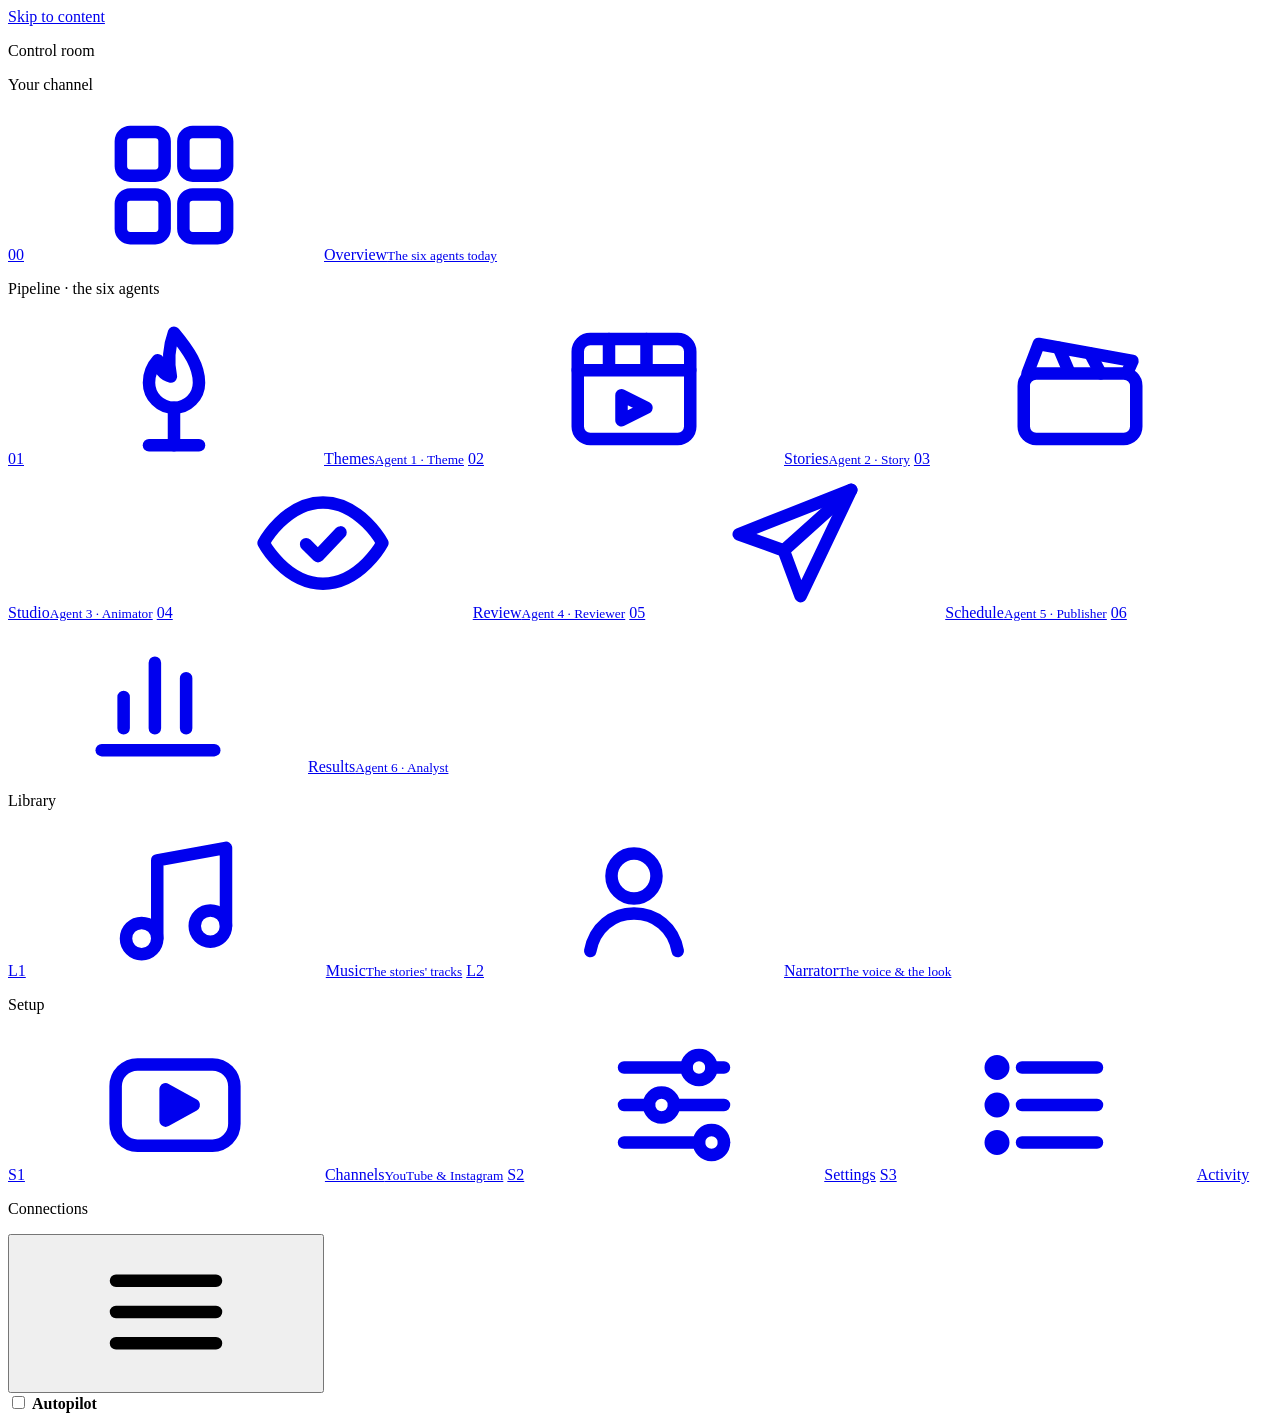
==== commit 11c3b55a: "Silhouette stories: a 3-4 minute story a day, from your script writer, drawn in code The channel now" ====
--- a/dashboard/index.html
+++ b/dashboard/index.html
@@ -14,10 +14,9 @@
 <body>
   <svg width="0" height="0" style="position:absolute" aria-hidden="true">
     <!-- one emblem per agent, plus the navigation icons -->
-    <symbol id="em-editor" viewBox="0 0 24 24"><g fill="none" stroke="currentColor" stroke-width="2" stroke-linecap="round" stroke-linejoin="round"><path d="M12 3.5l2.5 5.2 5.7.8-4.1 4 1 5.7-5.1-2.7-5.1 2.7 1-5.7-4.1-4 5.7-.8z"/></g></symbol>
-    <symbol id="em-researcher" viewBox="0 0 24 24"><g fill="none" stroke="currentColor" stroke-width="2" stroke-linecap="round" stroke-linejoin="round"><circle cx="10.5" cy="10.5" r="6"/><path d="M15 15l5.5 5.5"/><path d="M8 10.5h5M10.5 8v5"/></g></symbol>
-    <symbol id="em-writer" viewBox="0 0 24 24"><g fill="none" stroke="currentColor" stroke-width="2" stroke-linecap="round" stroke-linejoin="round"><path d="M4 20l4.5-1.1L19 8.4 15.6 5 5.1 15.5z"/><path d="M13.6 7l3.4 3.4"/></g></symbol>
     <symbol id="em-animator" viewBox="0 0 24 24"><g fill="none" stroke="currentColor" stroke-width="2" stroke-linecap="round" stroke-linejoin="round"><rect x="3" y="9.5" width="18" height="10.5" rx="2"/><path d="M3.6 9.5 5.4 4.8l15 2.7-.9 2"/><path d="M8.6 5.4l1.7 4M13.6 6.3l1.7 3.2"/></g></symbol>
+    <symbol id="em-theme" viewBox="0 0 24 24"><g fill="none" stroke="currentColor" stroke-width="2" stroke-linecap="round" stroke-linejoin="round"><path d="M12 3c2.5 3 4 5.4 4 8a4 4 0 0 1-8 0c0-1.3.5-2.6 1.4-3.6.2 1.4 1 2.4 2.1 2.6C11 7.6 11.2 5.2 12 3z"/><path d="M8 21h8"/><path d="M12 15v6"/></g></symbol>
+    <symbol id="em-story" viewBox="0 0 24 24"><g fill="none" stroke="currentColor" stroke-width="2" stroke-linecap="round" stroke-linejoin="round"><rect x="3" y="4" width="18" height="16" rx="2"/><path d="M3 9h18M8 4v5M14 4v5"/><path d="M10 13l4 2-4 2z"/></g></symbol>
     <symbol id="em-reviewer" viewBox="0 0 24 24"><g fill="none" stroke="currentColor" stroke-width="2" stroke-linecap="round" stroke-linejoin="round"><path d="M2.5 12s3.5-6.5 9.5-6.5S21.5 12 21.5 12s-3.5 6.5-9.5 6.5S2.5 12 2.5 12z"/><path d="M9.3 12.2l1.9 1.9 3.6-3.8"/></g></symbol>
     <symbol id="ic-instagram" viewBox="0 0 24 24"><g fill="none" stroke="currentColor" stroke-width="2" stroke-linecap="round" stroke-linejoin="round"><rect x="3.5" y="3.5" width="17" height="17" rx="5"/><circle cx="12" cy="12" r="3.8"/><circle cx="17.2" cy="6.8" r=".6" fill="currentColor"/></g></symbol>
     <symbol id="em-publisher" viewBox="0 0 24 24"><g fill="none" stroke="currentColor" stroke-width="2" stroke-linecap="round" stroke-linejoin="round"><path d="M21 3.5 3 10.6l7.2 2.6 2.7 7.3z"/><path d="M10.2 13.2 21 3.5"/></g></symbol>
@@ -43,18 +42,17 @@
         </div>
       </div>
       <nav class="nav" id="nav">
-        <a href="#overview" data-view="overview"><span class="nav-num">00</span><svg class="nav-ic"><use href="#ic-overview"/></svg><span class="nav-label">Overview<small>The seven agents today</small></span></a>
-        <p class="nav-group">Pipeline · the seven agents</p>
-        <a href="#topics" data-view="topics" data-agent="editor"><span class="nav-num">01</span><svg class="nav-ic"><use href="#em-editor"/></svg><span class="nav-label">Topics<small>Agent 1 · Editor</small></span><span class="nav-count" id="count-topics"></span></a>
-        <a href="#research" data-view="research" data-agent="researcher"><span class="nav-num">02</span><svg class="nav-ic"><use href="#em-researcher"/></svg><span class="nav-label">Research<small>Agent 2 · Researcher</small></span></a>
-        <a href="#scripts" data-view="scripts" data-agent="writer"><span class="nav-num">03</span><svg class="nav-ic"><use href="#em-writer"/></svg><span class="nav-label">Scripts<small>Agent 3 · Writer</small></span><span class="nav-count" id="count-scripts"></span></a>
-        <a href="#studio" data-view="studio" data-agent="animator"><span class="nav-num">04</span><svg class="nav-ic"><use href="#em-animator"/></svg><span class="nav-label">Studio<small>Agent 4 · Animator</small></span><span class="nav-count nav-alert" id="count-studio" title="Cases waiting for your OK"></span></a>
-        <a href="#review" data-view="review" data-agent="reviewer"><span class="nav-num">05</span><svg class="nav-ic"><use href="#em-reviewer"/></svg><span class="nav-label">Review<small>Agent 5 · Reviewer</small></span><span class="nav-count nav-alert" id="count-review" title="Cases the Reviewer held for you"></span></a>
-        <a href="#schedule" data-view="schedule" data-agent="publisher"><span class="nav-num">06</span><svg class="nav-ic"><use href="#em-publisher"/></svg><span class="nav-label">Schedule<small>Agent 6 · Publisher</small></span><span class="nav-count" id="count-schedule"></span></a>
-        <a href="#results" data-view="results" data-agent="analyst"><span class="nav-num">07</span><svg class="nav-ic"><use href="#em-analyst"/></svg><span class="nav-label">Results<small>Agent 7 · Analyst</small></span></a>
+        <a href="#overview" data-view="overview"><span class="nav-num">00</span><svg class="nav-ic"><use href="#ic-overview"/></svg><span class="nav-label">Overview<small>The six agents today</small></span></a>
+        <p class="nav-group">Pipeline · the six agents</p>
+        <a href="#topics" data-view="topics" data-agent="theme"><span class="nav-num">01</span><svg class="nav-ic"><use href="#em-theme"/></svg><span class="nav-label">Themes<small>Agent 1 · Theme</small></span><span class="nav-count" id="count-topics" title="Your requests waiting"></span></a>
+        <a href="#scripts" data-view="scripts" data-agent="story"><span class="nav-num">02</span><svg class="nav-ic"><use href="#em-story"/></svg><span class="nav-label">Stories<small>Agent 2 · Story</small></span><span class="nav-count" id="count-scripts" title="Stories waiting"></span></a>
+        <a href="#studio" data-view="studio" data-agent="animator"><span class="nav-num">03</span><svg class="nav-ic"><use href="#em-animator"/></svg><span class="nav-label">Studio<small>Agent 3 · Animator</small></span></a>
+        <a href="#review" data-view="review" data-agent="reviewer"><span class="nav-num">04</span><svg class="nav-ic"><use href="#em-reviewer"/></svg><span class="nav-label">Review<small>Agent 4 · Reviewer</small></span><span class="nav-count nav-alert" id="count-review" title="Stories the Reviewer turned down, being made again"></span></a>
+        <a href="#schedule" data-view="schedule" data-agent="publisher"><span class="nav-num">05</span><svg class="nav-ic"><use href="#em-publisher"/></svg><span class="nav-label">Schedule<small>Agent 5 · Publisher</small></span><span class="nav-count" id="count-schedule" title="Films scheduled ahead"></span></a>
+        <a href="#results" data-view="results" data-agent="analyst"><span class="nav-num">06</span><svg class="nav-ic"><use href="#em-analyst"/></svg><span class="nav-label">Results<small>Agent 6 · Analyst</small></span></a>
         <p class="nav-group">Library</p>
-        <a href="#music" data-view="music"><span class="nav-num">L1</span><svg class="nav-ic"><use href="#ic-music"/></svg><span class="nav-label">Music</span><span class="nav-count" id="count-music"></span></a>
-        <a href="#host" data-view="host"><span class="nav-num">L2</span><svg class="nav-ic"><use href="#ic-host"/></svg><span class="nav-label">Host<small>The Professor &amp; his voice</small></span></a>
+        <a href="#music" data-view="music"><span class="nav-num">L1</span><svg class="nav-ic"><use href="#ic-music"/></svg><span class="nav-label">Music<small>The stories' tracks</small></span><span class="nav-count" id="count-music"></span></a>
+        <a href="#host" data-view="host"><span class="nav-num">L2</span><svg class="nav-ic"><use href="#ic-host"/></svg><span class="nav-label">Narrator<small>The voice &amp; the look</small></span></a>
         <p class="nav-group">Setup</p>
         <a href="#youtube" data-view="youtube"><span class="nav-num">S1</span><svg class="nav-ic"><use href="#ic-youtube"/></svg><span class="nav-label">Channels<small>YouTube &amp; Instagram</small></span></a>
         <a href="#settings" data-view="settings"><span class="nav-num">S2</span><svg class="nav-ic"><use href="#ic-settings"/></svg><span class="nav-label">Settings</span></a>
@@ -63,6 +61,9 @@
       <div class="connections">
         <p class="nav-group">Connections</p>
         <ul id="services"></ul>
+      </div>
+      <div class="signout" id="signout-box" hidden>
+        <button class="btn btn-ghost btn-sm" id="signout" type="button">Sign out</button>
       </div>
     </aside>
     <div class="scrim" id="scrim" hidden></div>
@@ -79,17 +80,17 @@
       </header>
 
       <main id="main" tabindex="-1">
+        <div id="stale"></div>
         <section class="view" id="view-overview" aria-label="Overview"></section>
-        <section class="view" id="view-topics" aria-label="Topics" hidden></section>
-        <section class="view" id="view-research" aria-label="Research" hidden></section>
-        <section class="view" id="view-scripts" aria-label="Scripts" hidden></section>
+        <section class="view" id="view-topics" aria-label="Themes" hidden></section>
+        <section class="view" id="view-scripts" aria-label="Stories" hidden></section>
         <section class="view" id="view-studio" aria-label="Studio" hidden></section>
         <section class="view" id="view-review" aria-label="Review" hidden></section>
         <section class="view" id="view-schedule" aria-label="Schedule" hidden></section>
         <section class="view" id="view-results" aria-label="Results" hidden></section>
         <section class="view" id="view-music" aria-label="Music" hidden></section>
-        <section class="view" id="view-host" aria-label="Host" hidden></section>
-        <section class="view" id="view-youtube" aria-label="YouTube" hidden></section>
+        <section class="view" id="view-host" aria-label="Narrator" hidden></section>
+        <section class="view" id="view-youtube" aria-label="Channels" hidden></section>
         <section class="view" id="view-settings" aria-label="Settings" hidden></section>
         <section class="view" id="view-activity" aria-label="Activity" hidden></section>
       </main>
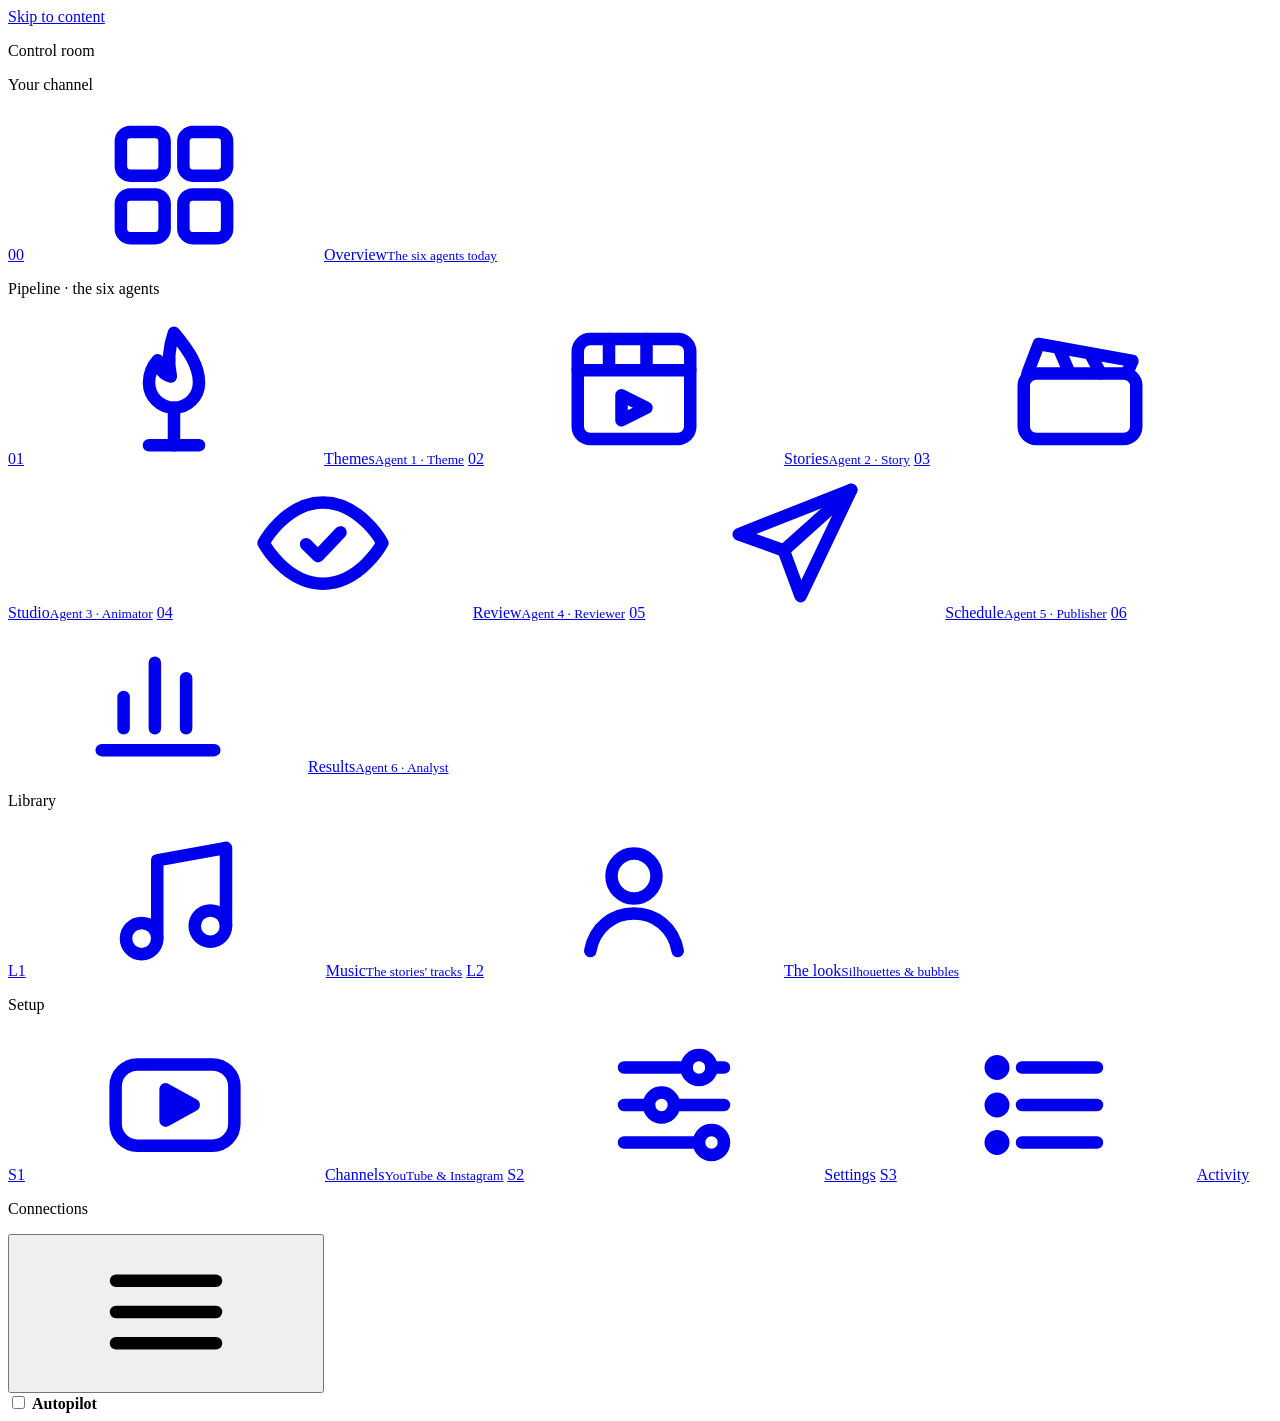
==== commit ebcc16cb: "Silent stories told in bubbles, bigger habit visuals, broken scenes fixed The films no longer have a" ====
--- a/dashboard/index.html
+++ b/dashboard/index.html
@@ -52,7 +52,7 @@
         <a href="#results" data-view="results" data-agent="analyst"><span class="nav-num">06</span><svg class="nav-ic"><use href="#em-analyst"/></svg><span class="nav-label">Results<small>Agent 6 · Analyst</small></span></a>
         <p class="nav-group">Library</p>
         <a href="#music" data-view="music"><span class="nav-num">L1</span><svg class="nav-ic"><use href="#ic-music"/></svg><span class="nav-label">Music<small>The stories' tracks</small></span><span class="nav-count" id="count-music"></span></a>
-        <a href="#host" data-view="host"><span class="nav-num">L2</span><svg class="nav-ic"><use href="#ic-host"/></svg><span class="nav-label">Narrator<small>The voice &amp; the look</small></span></a>
+        <a href="#host" data-view="host"><span class="nav-num">L2</span><svg class="nav-ic"><use href="#ic-host"/></svg><span class="nav-label">The look<small>Silhouettes &amp; bubbles</small></span></a>
         <p class="nav-group">Setup</p>
         <a href="#youtube" data-view="youtube"><span class="nav-num">S1</span><svg class="nav-ic"><use href="#ic-youtube"/></svg><span class="nav-label">Channels<small>YouTube &amp; Instagram</small></span></a>
         <a href="#settings" data-view="settings"><span class="nav-num">S2</span><svg class="nav-ic"><use href="#ic-settings"/></svg><span class="nav-label">Settings</span></a>
@@ -89,7 +89,7 @@
         <section class="view" id="view-schedule" aria-label="Schedule" hidden></section>
         <section class="view" id="view-results" aria-label="Results" hidden></section>
         <section class="view" id="view-music" aria-label="Music" hidden></section>
-        <section class="view" id="view-host" aria-label="Narrator" hidden></section>
+        <section class="view" id="view-host" aria-label="The look" hidden></section>
         <section class="view" id="view-youtube" aria-label="Channels" hidden></section>
         <section class="view" id="view-settings" aria-label="Settings" hidden></section>
         <section class="view" id="view-activity" aria-label="Activity" hidden></section>
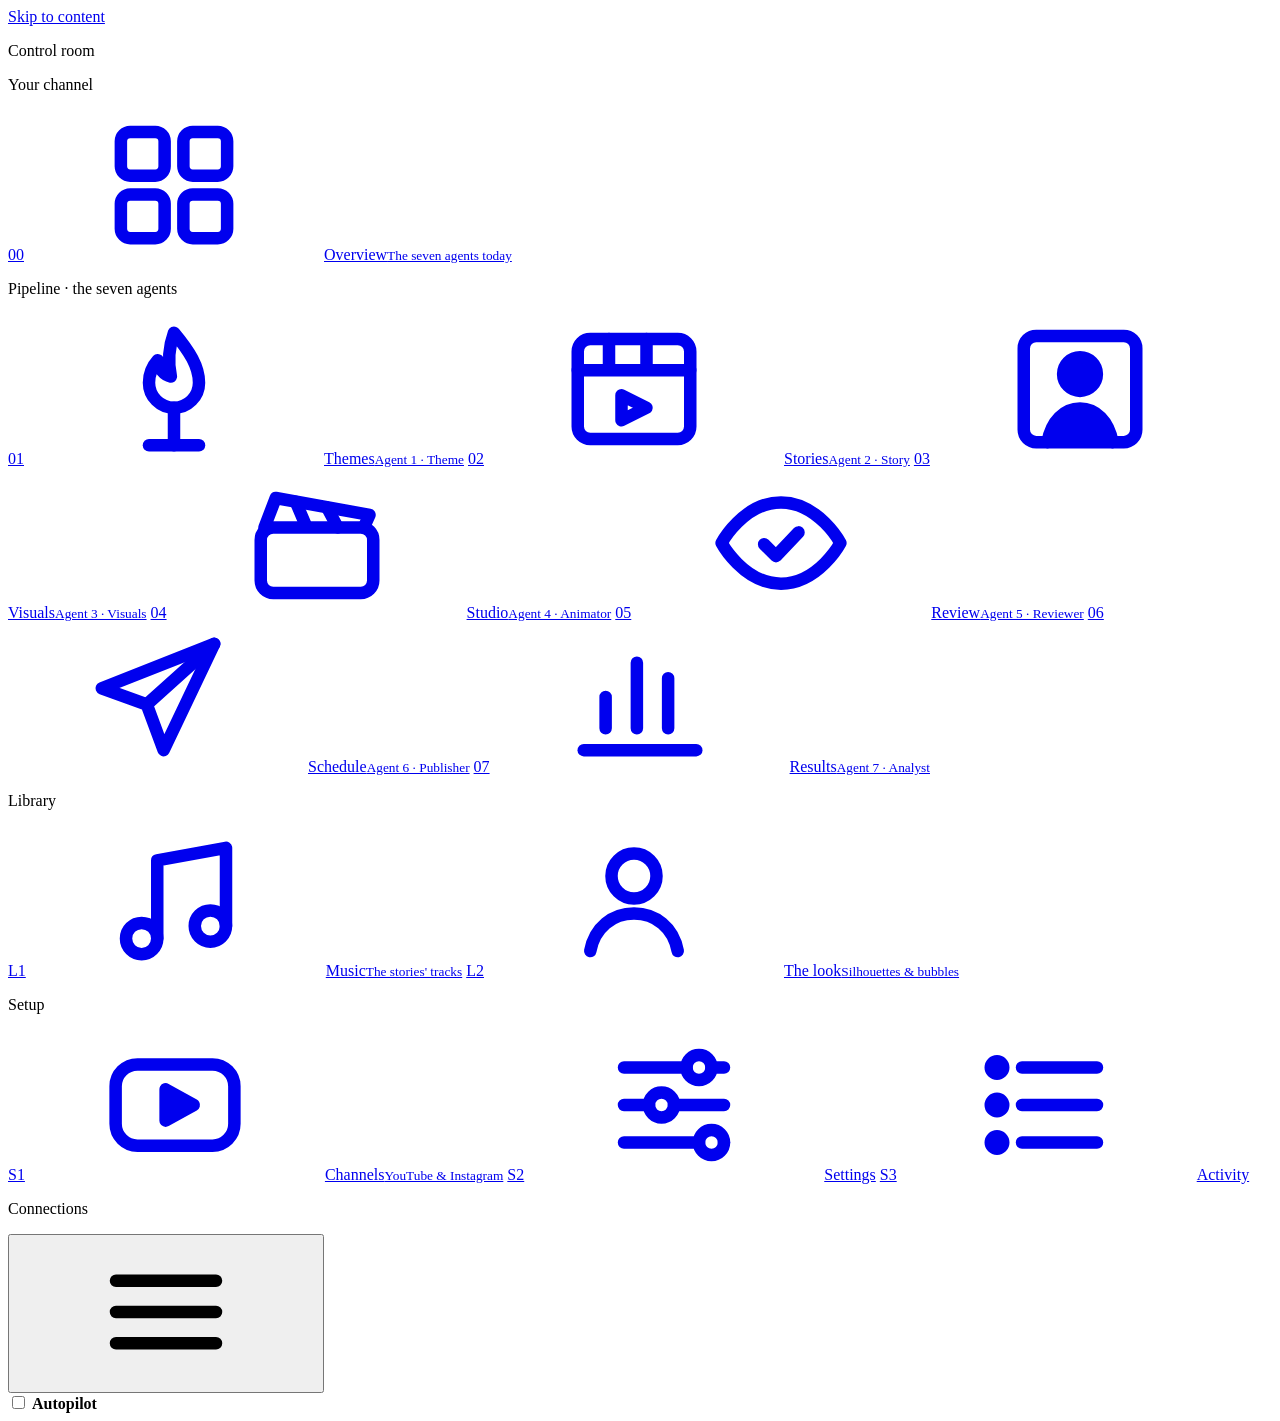
==== commit f799439e: "Agent 3 (Visuals), two Shorts a night, new titles and thumbnails, Shorts kept whole, real colours; s" ====
--- a/dashboard/index.html
+++ b/dashboard/index.html
@@ -17,6 +17,7 @@
     <symbol id="em-animator" viewBox="0 0 24 24"><g fill="none" stroke="currentColor" stroke-width="2" stroke-linecap="round" stroke-linejoin="round"><rect x="3" y="9.5" width="18" height="10.5" rx="2"/><path d="M3.6 9.5 5.4 4.8l15 2.7-.9 2"/><path d="M8.6 5.4l1.7 4M13.6 6.3l1.7 3.2"/></g></symbol>
     <symbol id="em-theme" viewBox="0 0 24 24"><g fill="none" stroke="currentColor" stroke-width="2" stroke-linecap="round" stroke-linejoin="round"><path d="M12 3c2.5 3 4 5.4 4 8a4 4 0 0 1-8 0c0-1.3.5-2.6 1.4-3.6.2 1.4 1 2.4 2.1 2.6C11 7.6 11.2 5.2 12 3z"/><path d="M8 21h8"/><path d="M12 15v6"/></g></symbol>
     <symbol id="em-story" viewBox="0 0 24 24"><g fill="none" stroke="currentColor" stroke-width="2" stroke-linecap="round" stroke-linejoin="round"><rect x="3" y="4" width="18" height="16" rx="2"/><path d="M3 9h18M8 4v5M14 4v5"/><path d="M10 13l4 2-4 2z"/></g></symbol>
+    <symbol id="em-visuals" viewBox="0 0 24 24"><g fill="none" stroke="currentColor" stroke-width="2" stroke-linecap="round" stroke-linejoin="round"><rect x="3" y="3.5" width="18" height="17" rx="2"/><circle cx="12" cy="9.6" r="2.7" fill="currentColor"/><path d="M6.8 20.5c.6-3.4 2.7-5.4 5.2-5.4s4.6 2 5.2 5.4" fill="currentColor"/></g></symbol>
     <symbol id="em-reviewer" viewBox="0 0 24 24"><g fill="none" stroke="currentColor" stroke-width="2" stroke-linecap="round" stroke-linejoin="round"><path d="M2.5 12s3.5-6.5 9.5-6.5S21.5 12 21.5 12s-3.5 6.5-9.5 6.5S2.5 12 2.5 12z"/><path d="M9.3 12.2l1.9 1.9 3.6-3.8"/></g></symbol>
     <symbol id="ic-instagram" viewBox="0 0 24 24"><g fill="none" stroke="currentColor" stroke-width="2" stroke-linecap="round" stroke-linejoin="round"><rect x="3.5" y="3.5" width="17" height="17" rx="5"/><circle cx="12" cy="12" r="3.8"/><circle cx="17.2" cy="6.8" r=".6" fill="currentColor"/></g></symbol>
     <symbol id="em-publisher" viewBox="0 0 24 24"><g fill="none" stroke="currentColor" stroke-width="2" stroke-linecap="round" stroke-linejoin="round"><path d="M21 3.5 3 10.6l7.2 2.6 2.7 7.3z"/><path d="M10.2 13.2 21 3.5"/></g></symbol>
@@ -42,14 +43,15 @@
         </div>
       </div>
       <nav class="nav" id="nav">
-        <a href="#overview" data-view="overview"><span class="nav-num">00</span><svg class="nav-ic"><use href="#ic-overview"/></svg><span class="nav-label">Overview<small>The six agents today</small></span></a>
-        <p class="nav-group">Pipeline · the six agents</p>
+        <a href="#overview" data-view="overview"><span class="nav-num">00</span><svg class="nav-ic"><use href="#ic-overview"/></svg><span class="nav-label">Overview<small>The seven agents today</small></span></a>
+        <p class="nav-group">Pipeline · the seven agents</p>
         <a href="#topics" data-view="topics" data-agent="theme"><span class="nav-num">01</span><svg class="nav-ic"><use href="#em-theme"/></svg><span class="nav-label">Themes<small>Agent 1 · Theme</small></span><span class="nav-count" id="count-topics" title="Your requests waiting"></span></a>
         <a href="#scripts" data-view="scripts" data-agent="story"><span class="nav-num">02</span><svg class="nav-ic"><use href="#em-story"/></svg><span class="nav-label">Stories<small>Agent 2 · Story</small></span><span class="nav-count" id="count-scripts" title="Stories waiting"></span></a>
-        <a href="#studio" data-view="studio" data-agent="animator"><span class="nav-num">03</span><svg class="nav-ic"><use href="#em-animator"/></svg><span class="nav-label">Studio<small>Agent 3 · Animator</small></span></a>
-        <a href="#review" data-view="review" data-agent="reviewer"><span class="nav-num">04</span><svg class="nav-ic"><use href="#em-reviewer"/></svg><span class="nav-label">Review<small>Agent 4 · Reviewer</small></span><span class="nav-count nav-alert" id="count-review" title="Stories the Reviewer turned down, being made again"></span></a>
-        <a href="#schedule" data-view="schedule" data-agent="publisher"><span class="nav-num">05</span><svg class="nav-ic"><use href="#em-publisher"/></svg><span class="nav-label">Schedule<small>Agent 5 · Publisher</small></span><span class="nav-count" id="count-schedule" title="Films scheduled ahead"></span></a>
-        <a href="#results" data-view="results" data-agent="analyst"><span class="nav-num">06</span><svg class="nav-ic"><use href="#em-analyst"/></svg><span class="nav-label">Results<small>Agent 6 · Analyst</small></span></a>
+        <a href="#visuals" data-view="visuals" data-agent="visuals"><span class="nav-num">03</span><svg class="nav-ic"><use href="#em-visuals"/></svg><span class="nav-label">Visuals<small>Agent 3 · Visuals</small></span></a>
+        <a href="#studio" data-view="studio" data-agent="animator"><span class="nav-num">04</span><svg class="nav-ic"><use href="#em-animator"/></svg><span class="nav-label">Studio<small>Agent 4 · Animator</small></span></a>
+        <a href="#review" data-view="review" data-agent="reviewer"><span class="nav-num">05</span><svg class="nav-ic"><use href="#em-reviewer"/></svg><span class="nav-label">Review<small>Agent 5 · Reviewer</small></span><span class="nav-count nav-alert" id="count-review" title="Stories the Reviewer turned down, being made again"></span></a>
+        <a href="#schedule" data-view="schedule" data-agent="publisher"><span class="nav-num">06</span><svg class="nav-ic"><use href="#em-publisher"/></svg><span class="nav-label">Schedule<small>Agent 6 · Publisher</small></span><span class="nav-count" id="count-schedule" title="Films scheduled ahead"></span></a>
+        <a href="#results" data-view="results" data-agent="analyst"><span class="nav-num">07</span><svg class="nav-ic"><use href="#em-analyst"/></svg><span class="nav-label">Results<small>Agent 7 · Analyst</small></span></a>
         <p class="nav-group">Library</p>
         <a href="#music" data-view="music"><span class="nav-num">L1</span><svg class="nav-ic"><use href="#ic-music"/></svg><span class="nav-label">Music<small>The stories' tracks</small></span><span class="nav-count" id="count-music"></span></a>
         <a href="#host" data-view="host"><span class="nav-num">L2</span><svg class="nav-ic"><use href="#ic-host"/></svg><span class="nav-label">The look<small>Silhouettes &amp; bubbles</small></span></a>
@@ -84,6 +86,7 @@
         <section class="view" id="view-overview" aria-label="Overview"></section>
         <section class="view" id="view-topics" aria-label="Themes" hidden></section>
         <section class="view" id="view-scripts" aria-label="Stories" hidden></section>
+        <section class="view" id="view-visuals" aria-label="Visuals" hidden></section>
         <section class="view" id="view-studio" aria-label="Studio" hidden></section>
         <section class="view" id="view-review" aria-label="Review" hidden></section>
         <section class="view" id="view-schedule" aria-label="Schedule" hidden></section>
